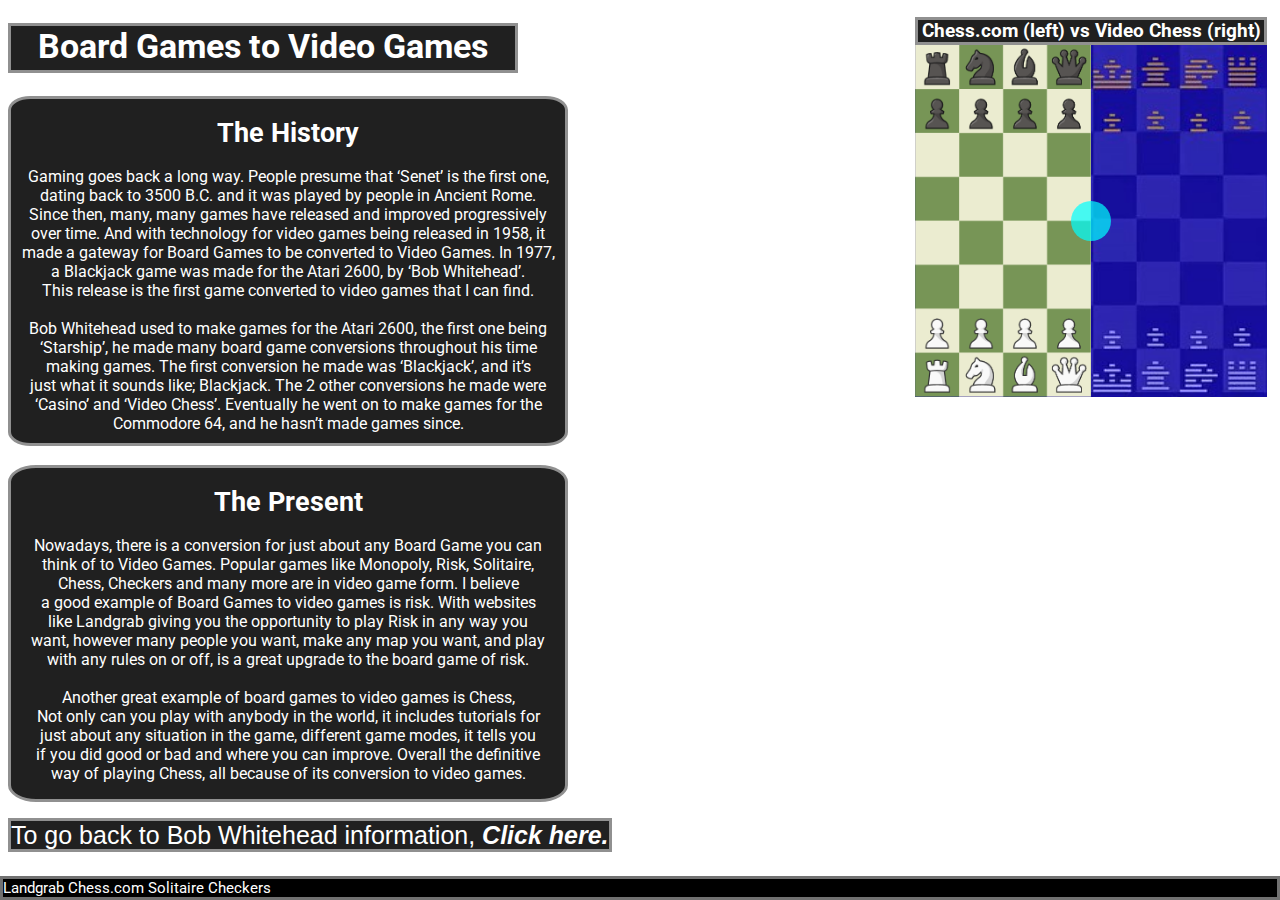
==== boardgames.html @ 1745d196 "Add files via upload" ====
<!DOCTYPE html>
<html>
<head>
  <link rel="preconnect" href="https://fonts.gstatic.com">
<link href="https://fonts.googleapis.com/css2?family=Roboto&display=swap" rel="stylesheet">
  <link rel="stylesheet" href="css/boardgames.css">
  <script type="text/javascript" src="js/boardgames.js"></script>
</head>
<body>
    <h1 id="slidercompare">Chess.com (left) vs Video Chess (right)</h1>
  <h1 id="title"> Board Games to Video Games </h1>
  <div id="square"></div>
  <div class="img-comp-container">
  <div class="img-comp-img">
    <img src="images/videochessimage.jpg" width="352" height="352">
  </div>
  <div class="img-comp-img img-comp-overlay">
    <img src="images/chesscomimage.png" width="352" height="352">
  </div>
</div>
  <div class="history">
  <h1 id="history">The History </h1>
  <p> Gaming goes back a long way. People presume that ‘Senet’ is the first one,<br>
    dating back to 3500 B.C. and it was played by people in Ancient Rome. <br>Since then,
    many, many games have released and improved progressively <br>over time. And with technology
    for video games being released in 1958, it made a gateway for Board Games to be converted
    to Video Games. In 1977, <br>a Blackjack game was made for the Atari 2600, by ‘Bob Whitehead’.
    <br>This release is the first game converted to video games that I can find.<br>
<br>
Bob Whitehead used to make games for the Atari 2600, the first one being <br>‘Starship’, he made many
board game conversions throughout his time <br>making games. The first conversion he made was ‘Blackjack’,
and it’s <br>just what it sounds like; Blackjack. The 2 other conversions he made were <br>‘Casino’ and ‘Video Chess’.
Eventually he went on to make games for the <br>Commodore 64, and he hasn’t made games since. </p>
</div>
<br>
<div class="present">
  <h1 id="present">The Present</h1>
  <p> Nowadays, there is a conversion for just about any Board Game you can<br> think of to Video Games.
     Popular games like Monopoly, Risk, Solitaire, <br>Chess, Checkers and many more are in video game form.
       I believe <br>a good example of Board Games to video games is risk. With websites<br> like Landgrab giving
        you the opportunity to play Risk in any way you <br>want, however many people you want, make any map
         you want, and play<br> with any rules on or off, is a great upgrade to the board game of risk.<br>
<br>
Another great example of board games to video games is Chess, <br>Not only can you play with anybody in the world,
 it includes tutorials for <br>just about any situation in the game, different game modes, it tells you <br>if you did
 good or bad and where you can improve. Overall the definitive <br>way of playing Chess, all because of its conversion to video games. </p>
</div>
<br>
<a href="index.html" id="whiteheadpage">To go back to Bob Whitehead information, <strong><em>Click here.</em></strong> </a>
<script>
initComparisons();
</script>
<div class="footer">
  <a href="https://Landgrab.net" target="_blank">Landgrab</a>
  <a href="https://Chess.com" target="_blank">Chess.com</a>
  <a href="https://www.google.com/logos/fnbx/solitaire/standalone.html" target="_blank">Solitaire</a>
  <a href="https://www.247checkers.com/" target="_blank">Checkers</a>
</div>
</body>
</html>
---- css/boardgames.css ----
#title {
  font-size: 34px;
  border-style: solid;
  border-color: grey;
  opacity: 87%;
}
#title {
  width: 510px;
  height: 50px;
  color: white;
  background-color: black;
  text-align: center;
}
body {
  font-family: 'Roboto', sans-serif;
}

#history {
  font-size: 27px;
  text-align: center;
}
.history {
  border-style: solid;
  border-color: grey;
  border-radius: 4%;
  opacity: 87%;
}
.history {
  max-width: 560px;
  max-height: 350px;
  color: white;
  background-color: black;
  text-align: center;
}
#slidercompare {
  font-size: 18.5px;
  border-style: solid;
  border-color: grey;
  opacity: 87%;
  position: absolute;
  top: 5px;
  right: 13px;
  text-align: center;
  vertical-align: middle;
}
#slidercompare {
  width: 352px;
  height: 28px;
  color: white;
  background-color: black;
}
* {box-sizing: border-box;}

.img-comp-container {
  position: relative;
  height: 352px;
  position: absolute;
  top: 45px;
  right: 365px;
}

.img-comp-img {
  position: absolute;
  width: auto;
  height: auto;
  overflow: hidden;
}

.img-comp-img img {
  display: block;
  vertical-align: middle;
}

.img-comp-slider {
  position: absolute;
  z-index: 9;
  cursor: ew-resize;
  width: 40px;
  height: 40px;
  background-color: cyan;
  opacity: 0.7;
  border-radius: 50%;
}
#present {
  font-size: 27px;
  text-align: center;
}
.present {
  border-style: solid;
  border-color: grey;
  border-radius: 5%;
  opacity: 87%;
}
.present {
  max-width: 560px;
  max-height: 350px;
  color: white;
  background-color: black;
  text-align: center;
}
#whiteheadpage {
  font-family: sans-serif;
  font-size: 25px;
  border-style: solid;
  border-color: grey;
  text-decoration: none;
}
#whiteheadpage {
    color: white;
    background-color: black;
    opacity: 87%;
}
.footer {
  position: fixed;
  left: 0px;
  bottom: 0px;
  width: 100%;
  height: 24px;
  font-size: 15px;
  border-style: solid;
  border-color: #717171;
  background-color: black;
}
a {
  color: white;
}
a:link {
  text-decoration: none;
}
a:hover {
  text-decoration: underline;
}
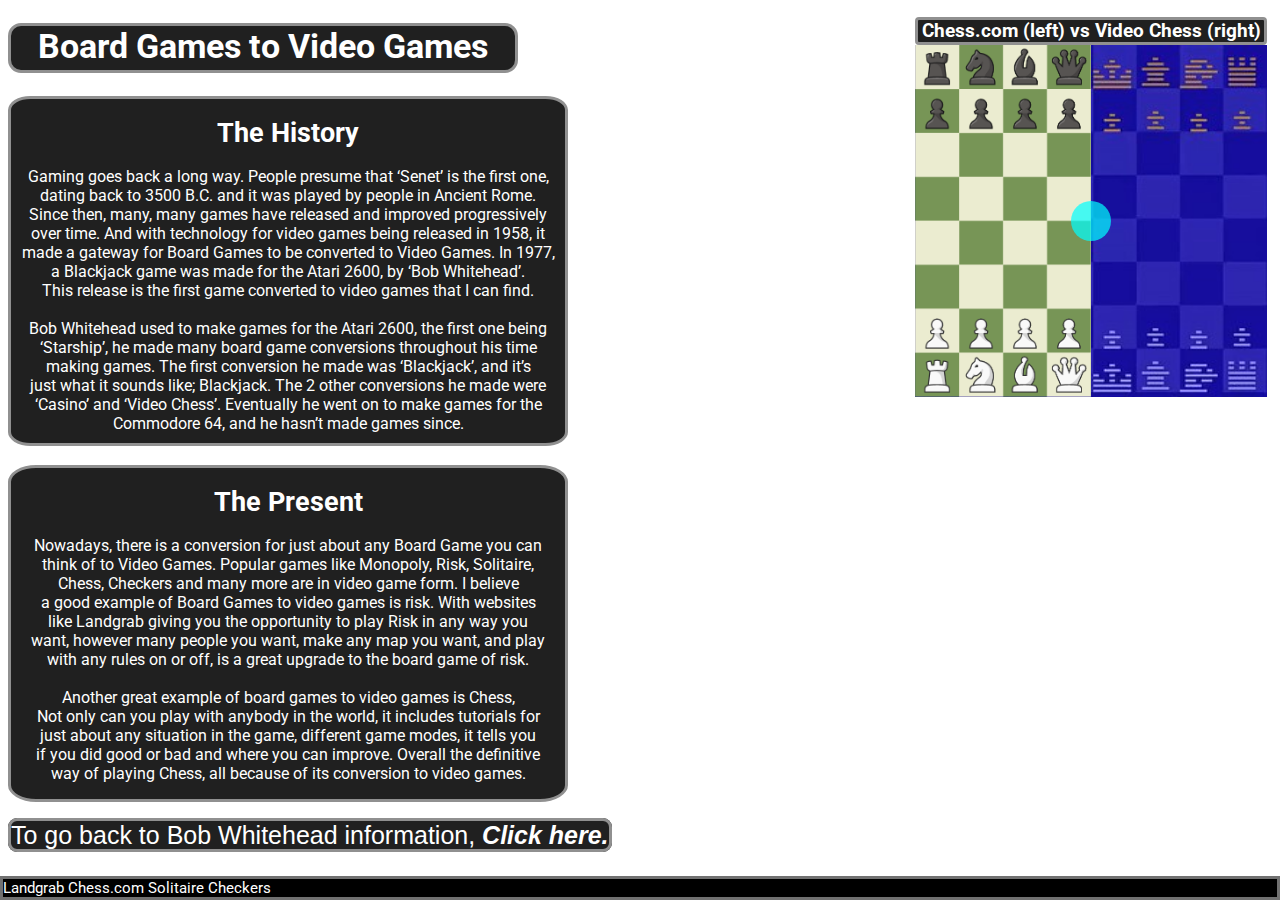
==== commit 57525d21: "Add files via upload" ====
--- a/boardgames.html
+++ b/boardgames.html
@@ -51,7 +51,7 @@
 initComparisons();
 </script>
 <div class="footer">
-  <a href="https://Landgrab.net" target="_blank">Landgrab</a>
+  <a href="http://landgrab.net/landgrab/Home" target="_blank">Landgrab</a>
   <a href="https://Chess.com" target="_blank">Chess.com</a>
   <a href="https://www.google.com/logos/fnbx/solitaire/standalone.html" target="_blank">Solitaire</a>
   <a href="https://www.247checkers.com/" target="_blank">Checkers</a>
--- a/css/boardgames.css
+++ b/css/boardgames.css
@@ -2,6 +2,7 @@
   font-size: 34px;
   border-style: solid;
   border-color: grey;
+  border-radius: 13px;
   opacity: 87%;
 }
 #title {
@@ -40,6 +41,7 @@
   position: absolute;
   top: 5px;
   right: 13px;
+  border-radius: 4px;
   text-align: center;
   vertical-align: middle;
 }
@@ -103,6 +105,7 @@
   font-size: 25px;
   border-style: solid;
   border-color: grey;
+  border-radius: 9px;
   text-decoration: none;
 }
 #whiteheadpage {
